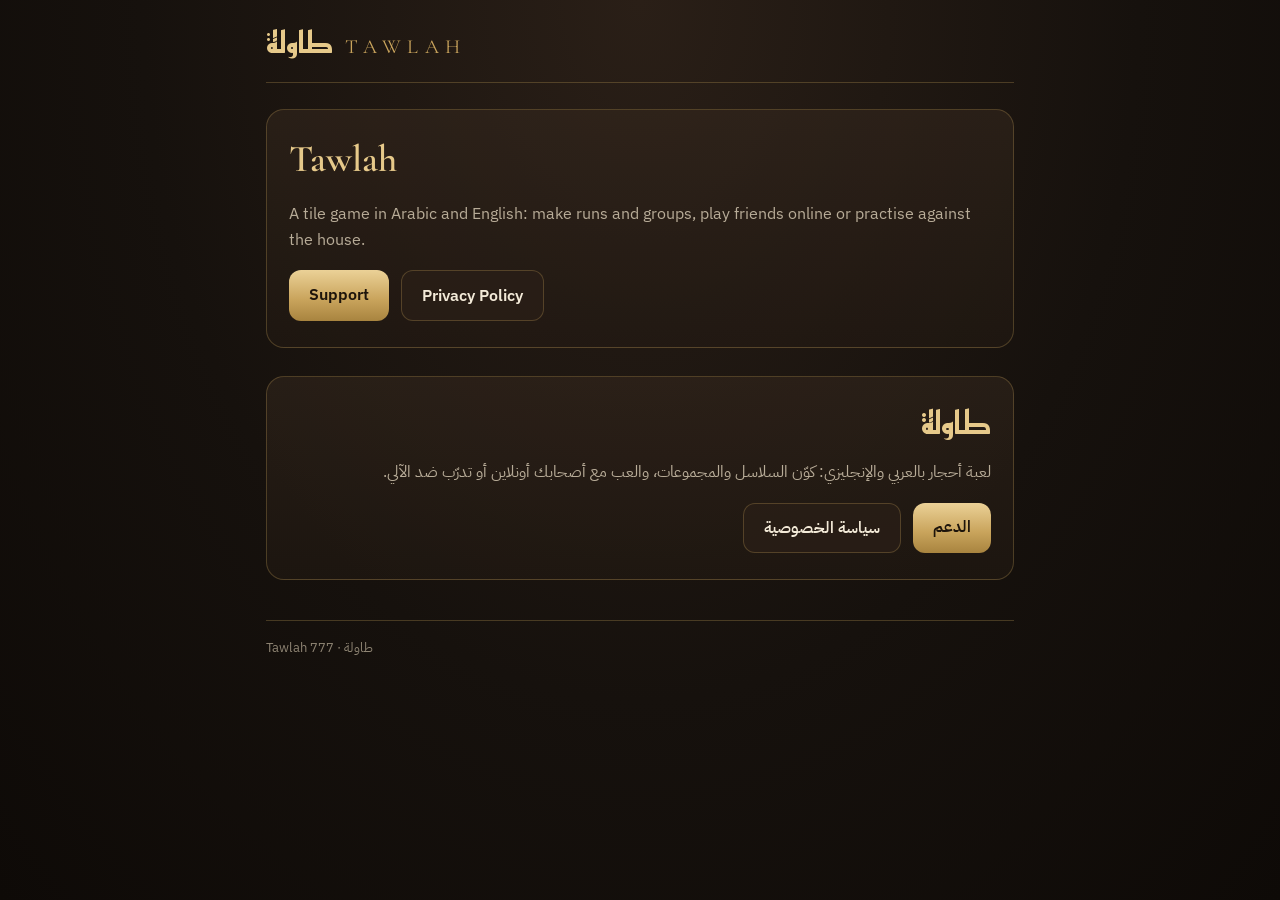
==== index.html @ 90152e78 "Tawlah: home, privacy policy and support pages (English + Arabic) Co-Authored-By: Claude Opus 5.5 <n" ====
<!doctype html>
<html lang="en">
<head>
  <meta charset="utf-8">
  <meta name="viewport" content="width=device-width, initial-scale=1">
  <title>Tawlah — طاولة</title>
  <meta name="description" content="Tawlah (طاولة): an online tile game in Arabic and English. Support and privacy policy.">
  <link rel="preconnect" href="https://fonts.googleapis.com">
  <link rel="preconnect" href="https://fonts.gstatic.com" crossorigin>
  <link href="https://fonts.googleapis.com/css2?family=Cormorant+Garamond:wght@600&family=IBM+Plex+Sans+Arabic:wght@400;600&family=IBM+Plex+Sans:wght@400;600&family=Reem+Kufi:wght@700&display=swap" rel="stylesheet">
  <link rel="stylesheet" href="style.css">
</head>
<body>
  <main class="page">
    <header class="top">
      <a class="brand" href="./"><span class="ar" lang="ar">طاولة</span><span class="en">Tawlah</span></a>
    </header>

    <section class="lang-block" lang="en">
      <h1>Tawlah</h1>
      <p class="lead">A tile game in Arabic and English: make runs and groups, play friends online or practise against the house.</p>
      <div class="links">
        <a class="button" href="support/">Support</a>
        <a class="button quiet" href="privacy/">Privacy Policy</a>
      </div>
    </section>

    <section class="lang-block" lang="ar" dir="rtl">
      <h1>طاولة</h1>
      <p class="lead">لعبة أحجار بالعربي والإنجليزي: كوّن السلاسل والمجموعات، والعب مع أصحابك أونلاين أو تدرّب ضد الآلي.</p>
      <div class="links">
        <a class="button" href="support/#ar">الدعم</a>
        <a class="button quiet" href="privacy/#ar">سياسة الخصوصية</a>
      </div>
    </section>

    <footer>Tawlah 777 · طاولة</footer>
  </main>
</body>
</html>
---- style.css ----
/* Tawlah web pages: the game's Diwaniya colours (smoked oud, walnut, brass, ivory). */
:root {
  --bg: #16110D;
  --wall: #2A1F17;
  --panel: #231A13;
  --brass: #C9A45C;
  --brass-hi: #E6C98A;
  --text: #F3EAD8;
  --text-2: #B8AC98;
  --muted: #8F8574;
  --line: rgba(201, 164, 92, 0.28);
}

* { box-sizing: border-box; }

html { -webkit-text-size-adjust: 100%; }

body {
  margin: 0;
  background: radial-gradient(ellipse at 50% 0%, #2A1F17 0%, var(--bg) 55%, #0E0A07 100%) fixed, var(--bg);
  color: var(--text);
  font-family: "IBM Plex Sans", "IBM Plex Sans Arabic", -apple-system, system-ui, sans-serif;
  font-size: 16px;
  line-height: 1.65;
}

a { color: var(--brass-hi); text-underline-offset: 3px; }
a:hover { color: #FFF0C6; }

.page { max-width: 780px; margin: 0 auto; padding: 28px 16px 64px; }

header.top {
  display: flex; align-items: center; justify-content: space-between; gap: 12px; flex-wrap: wrap;
  padding-bottom: 18px; margin-bottom: 26px; border-bottom: 1px solid var(--line);
}
.brand { display: flex; align-items: baseline; gap: 12px; text-decoration: none; color: var(--brass-hi); }
.brand .ar { font-family: "Reem Kufi", "IBM Plex Sans Arabic", sans-serif; font-size: 30px; font-weight: 700; line-height: 1; }
.brand .en { font-family: "Cormorant Garamond", Georgia, serif; font-size: 20px; letter-spacing: 0.32em; text-transform: uppercase; color: var(--brass); }

nav.lang { display: flex; gap: 8px; }
nav.lang a, .pill {
  display: inline-block; padding: 5px 14px; border: 1px solid var(--line); border-radius: 999px;
  text-decoration: none; color: var(--text-2); font-size: 14px; background: rgba(42, 31, 23, 0.6);
}
nav.lang a:hover { color: var(--text); border-color: var(--brass); }

h1, h2, h3 { color: var(--brass-hi); line-height: 1.25; }
h1 { font-family: "Cormorant Garamond", Georgia, serif; font-weight: 600; font-size: 38px; margin: 0 0 6px; }
h2 { font-size: 19px; margin: 30px 0 8px; }
h3 { font-size: 16px; margin: 18px 0 4px; color: var(--text); }
[lang="ar"] h1 { font-family: "Reem Kufi", "IBM Plex Sans Arabic", sans-serif; font-weight: 700; font-size: 32px; }
[lang="ar"] { font-family: "IBM Plex Sans Arabic", "IBM Plex Sans", sans-serif; }

p, li { color: var(--text); }
.meta { color: var(--text-2); font-size: 14px; margin: 0 0 4px; }
.lead { color: var(--text-2); }
ul { padding-inline-start: 22px; margin: 6px 0; }
li { margin: 4px 0; }

section.lang-block {
  background: linear-gradient(180deg, rgba(53, 40, 30, 0.55), rgba(35, 26, 19, 0.55));
  border: 1px solid var(--line); border-radius: 18px; padding: 26px 22px; margin-bottom: 28px;
}

.card {
  border: 1px solid var(--line); border-radius: 14px; padding: 16px 18px; margin: 12px 0;
  background: rgba(22, 17, 13, 0.55);
}
.card h3 { margin-top: 0; }

.contact {
  display: flex; flex-wrap: wrap; align-items: center; gap: 10px; padding: 16px 18px; margin: 14px 0 6px;
  border-radius: 14px; border: 1px solid var(--brass); background: rgba(201, 164, 92, 0.08);
}
.contact .email { font-size: 18px; font-weight: 600; color: var(--brass-hi); word-break: break-all; }

.links { display: flex; flex-wrap: wrap; gap: 12px; margin-top: 18px; }
.button {
  display: inline-block; padding: 11px 20px; border-radius: 12px; text-decoration: none; font-weight: 600;
  color: #1D140B; background: linear-gradient(180deg, #EBD197 0%, var(--brass) 58%, #A8843F 100%);
}
.button:hover { color: #1D140B; filter: brightness(1.06); }
.button.quiet { color: var(--text); background: rgba(42, 31, 23, 0.8); border: 1px solid var(--line); }

footer { margin-top: 40px; padding-top: 16px; border-top: 1px solid var(--line); color: var(--muted); font-size: 13px; }
footer a { color: var(--text-2); }

/* Keep English names, emails and numbers in the right order inside Arabic text. */
bdi, .ltr { unicode-bidi: isolate; }
.ltr { direction: ltr; }

@media (max-width: 520px) {
  h1 { font-size: 31px; }
  [lang="ar"] h1 { font-size: 27px; }
  section.lang-block { padding: 20px 16px; }
  .brand .ar { font-size: 26px; }
  .brand .en { font-size: 16px; }
}
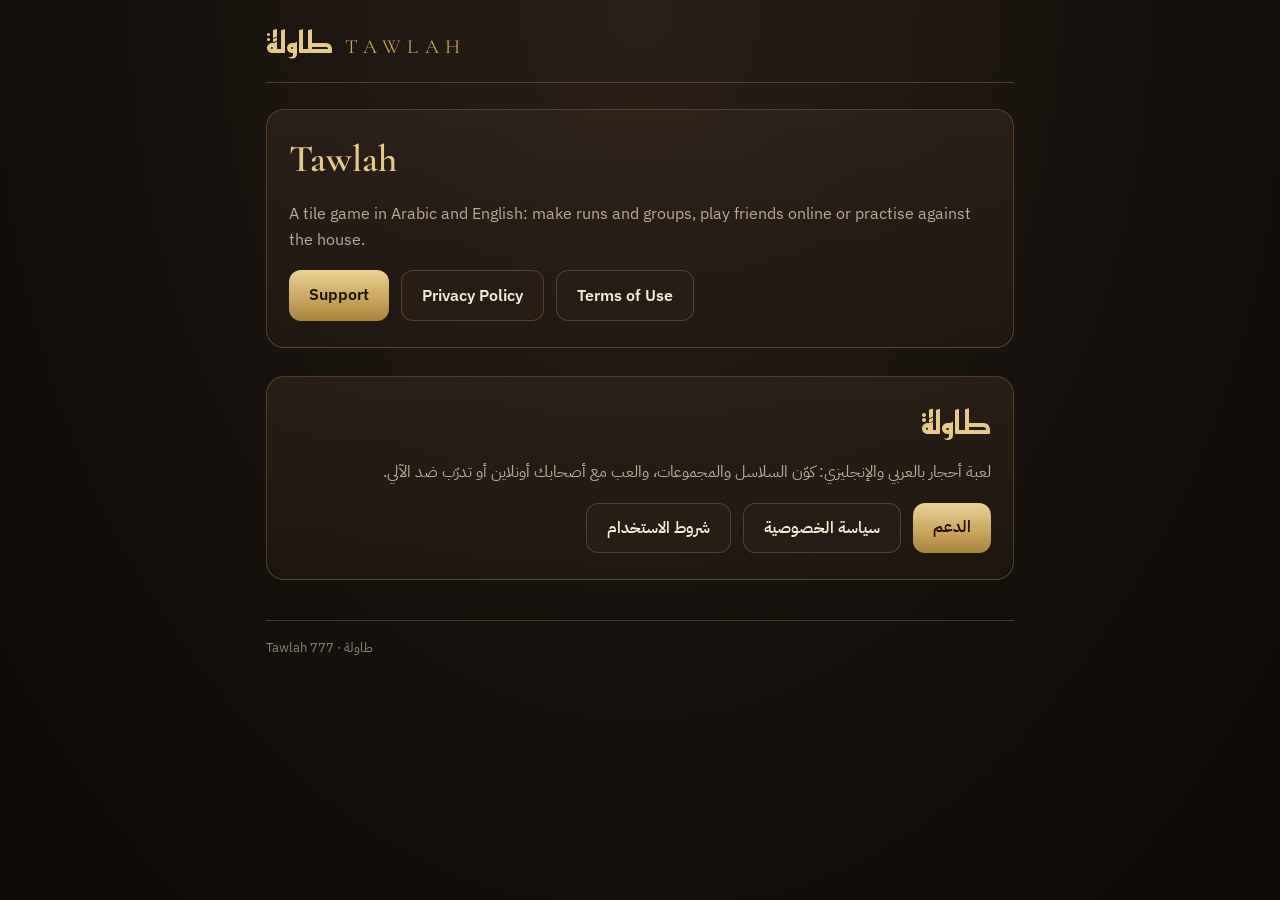
==== commit a8349496: "Tawlah: Terms of Use page (English + Arabic): zero tolerance for objectionable content and abusive p" ====
--- a/index.html
+++ b/index.html
@@ -22,6 +22,7 @@
       <div class="links">
         <a class="button" href="support/">Support</a>
         <a class="button quiet" href="privacy/">Privacy Policy</a>
+        <a class="button quiet" href="terms/">Terms of Use</a>
       </div>
     </section>
 
@@ -31,6 +32,7 @@
       <div class="links">
         <a class="button" href="support/#ar">الدعم</a>
         <a class="button quiet" href="privacy/#ar">سياسة الخصوصية</a>
+        <a class="button quiet" href="terms/#ar">شروط الاستخدام</a>
       </div>
     </section>
 
